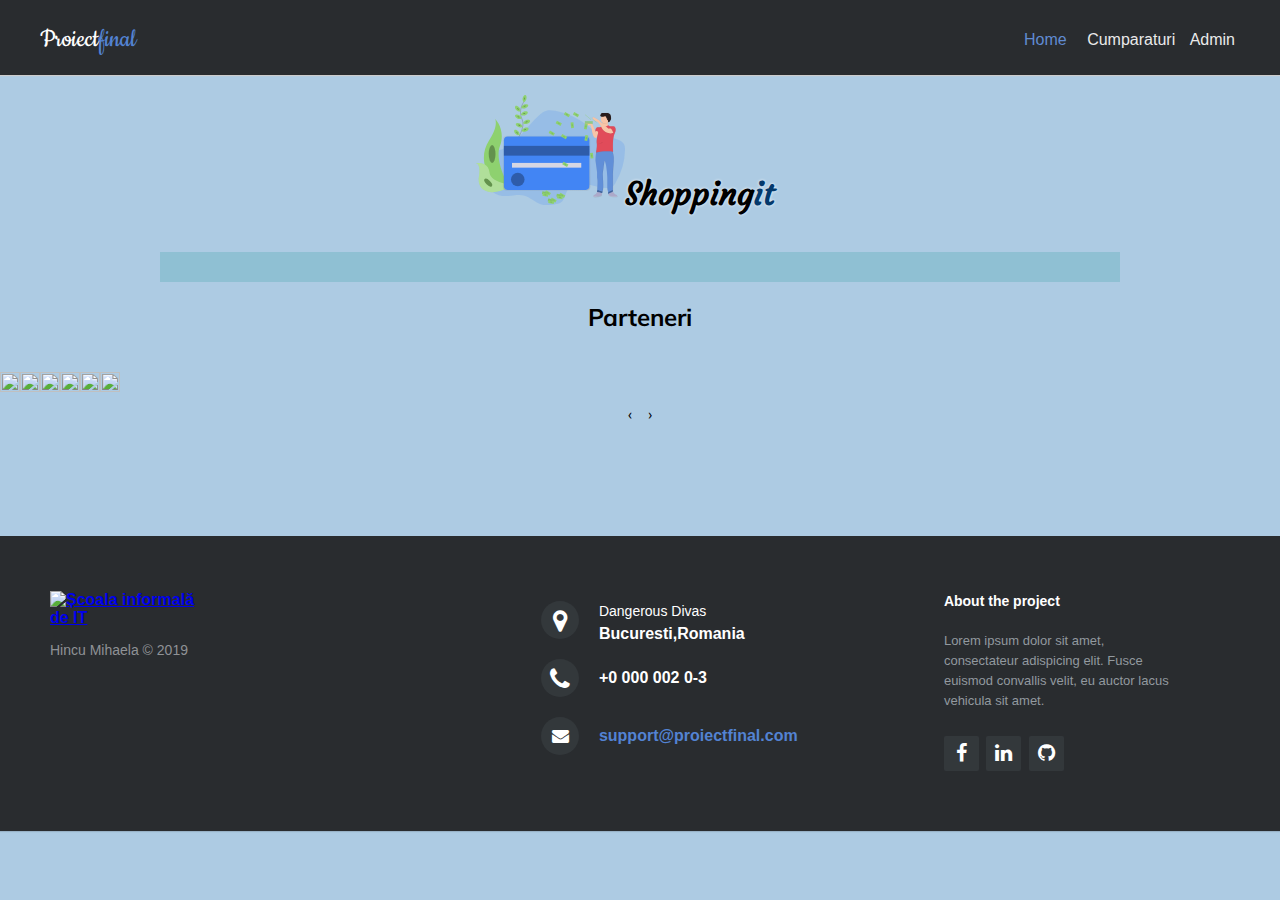
==== proiectfinal/index.html @ 2414eb9c "Add files via upload" ====
<!DOCTYPE html>

<head>

  <meta charset="UTF-8">
  <meta name="viewport" content="width=device-width, initial-scale=1.0">
  <title>ProiectFinal</title>


 <link rel="stylesheet" href="http://maxcdn.bootstrapcdn.com/font-awesome/4.2.0/css/font-awesome.min.css">


  <link href="https://fonts.googleapis.com/css?family=Muli" rel="stylesheet">

  <link href='http://fonts.googleapis.com/css?family=Cookie' rel='stylesheet' type='text/css'>
  <link href="https://fonts.googleapis.com/css?family=Courgette&display=swap" rel="stylesheet">

  <link rel="stylesheet" href="owlcarousel/owl.carousel.min.css">
  <link rel="stylesheet" href="owlcarousel/owl.theme.default.min.css">

  <link href="style.css" rel="stylesheet" />
  <link rel="stylesheet" href="grid.css">

</head>

<body onload="loading();" style="margin:0;">
  <div id="loader"></div>
  <div style="display:none;" id="myDiv" class="animate-bottom">
    <div>
      <header class="header-fixed">

        <div class="header-limiter">

          <h1><a href="index.html">Proiect<span>final</span></a></h1>

          <nav>
            <a href="index.html" class="selected">Home</a>
            <a href="cart/cart.html"> <span id="cartNumber"></span> Cumparaturi</a>
            <a href="admin/admin.html">Admin </a>
          </nav>

        </div>

      </header>

      <div>

        <h1 class="space title"><img class="makeitrain" src="undraw_make_it_rain_iwk4.svg" alt="">Shopping<span
            class="it">it</span>
        </h1>
      </div>

      <div class="wrapper col-lg-9 col-sm-9 col-xs-10 " id="productsWrapper"></div>

      <h2 style="margin-top:20px;">Parteneri</h2>
      <br>
      <div style="margin-top:20px;" class="owl-carousel">
        <img src="https://upload.wikimedia.org/wikipedia/commons/thumb/a/ac/Logo_eMAG.svg/1280px-Logo_eMAG.svg.png"
          alt="">
        <img src="https://zitec.com/sites/default/files/2016-06/flanco.png" alt="">
        <img src="https://s1.flanco.ro/cms_content/brand/lg/lgbrand_logo.png" alt="">
        <img src="https://upload.wikimedia.org/wikipedia/ro/thumb/9/9d/Logo_Altex.svg/1280px-Logo_Altex.svg.png" alt="">
        <img src="https://s1.flanco.ro/cms_content/brand/sony/sony_logo.png" alt="">
        <img src="https://financialintelligence.ro/wp-content/uploads/2018/06/logo-digi.png" alt="">
      </div>
      <footer class="footer-distributed space">

        <div class="footer-left">


          <a href="https://scoalainformala.ro/" rel="home"><img class="space"
              src="https://scoalainformala.ro/wp-content/uploads/2019/06/logo_color.png" alt="Școala informală de IT">
          </a>

          <p class="footer-company-name">Hincu Mihaela &copy; 2019</p>
        </div>

        <div class="footer-center">

          <div>
            <i class="fa fa-map-marker"></i>
            <p><span>Dangerous Divas</span>Bucuresti,Romania</p>
          </div>

          <div>
            <i class="fa fa-phone"></i>
            <p>+0 000 002 0-3</p>
          </div>

          <div>
            <i class="fa fa-envelope"></i>
            <p><a href="mailto:support@company.com">support@proiectfinal.com</a></p>
          </div>

        </div>

        <div class="footer-right">

          <p class="footer-company-about">
            <span>About the project</span>
            Lorem ipsum dolor sit amet, consectateur adispicing elit. Fusce euismod convallis velit, eu auctor lacus
            vehicula sit amet.
          </p>

          <div class="footer-icons">

            <a href="#"><i class="fa fa-facebook"></i></a>
            <a href="#"><i class="fa fa-linkedin"></i></a>
            <a href="#"><i class="fa fa-github"></i></a>

          </div>

        </div>

      </footer>
    </div>


    <script src="https://ajax.googleapis.com/ajax/libs/jquery/3.4.1/jquery.min.js"></script>

    <script src="jquery.min.js"></script>
    <script src="owlcarousel/owl.carousel.min.js"></script>
    <script src="jvs.js"></script>








</body>

</html>
---- proiectfinal/style.css ----
body {
  font-family: Muli !important;
  overflow-x: hidden;
  background-color: #ADCBE3!important;
  }

 
         
* {
  margin: 0;
  padding: 0;
}


.title {
	text-align:center;
	margin-top: 20px;
	font-family: 'Courgette', cursive;
	text-shadow: 0px 0px 3px white;
	
}
.it {
	color:  #04396C;
}
.makeitrain {
margin-left: -30px;

}

img {
    max-height: 150px;
    max-width: 150px;
    height: 100%;
    margin: auto;
}

.space {
  padding-bottom: 3%;
  
}


/* ============= HEADER =============== */
.header-fixed {
	background-color:#292c2f;
	box-shadow:0 1px 1px #ccc;
	padding: 20px 40px;
	height: 75px;
	color: #ffffff;
	box-sizing: border-box;
	top:-100px;


}

.header-fixed .header-limiter {
	max-width: 1200px;
	text-align: center;
	margin: 0 auto;
}


.header-fixed-placeholder{
	height: 80px;
	display: none;
}

hr {
	width: 50%;
	text-align: center;
}
/* Logo */

.header-fixed .header-limiter h1 {
	float: left;
	font: normal 28px Cookie, Arial, Helvetica, sans-serif;
	line-height: 40px;
	margin: 0;
}

.header-fixed .header-limiter h1 span {
	color: #5383d3;
}

/* The navigation links */

.header-fixed .header-limiter a {
	color: #ffffff;
	text-decoration: none;
}

.header-fixed .header-limiter nav {
	font:16px Arial, Helvetica, sans-serif;
	line-height: 40px;
	float: right;
}

.header-fixed .header-limiter nav a{
	display: inline-block;
	padding: 0 5px;
	text-decoration:none;
	color: #ffffff;
	opacity: 0.9;
}

.header-fixed .header-limiter nav a:hover{
	opacity: 1;
}

.header-fixed .header-limiter nav a.selected {
	color: #608bd2;
	pointer-events: none;
	opacity: 1;
}

/* Fixed version of the header */

body.fixed .header-fixed {
	padding: 10px 40px;
	height: 50px;
	position: fixed;
	width: 100%;
	top: 0;
	left: 0;
	z-index: 1;
}

body.fixed .header-fixed-placeholder {
	display: block;
}

body.fixed .header-fixed .header-limiter h1 {
	font-size: 24px;
	line-height: 30px;
}

body.fixed .header-fixed .header-limiter nav {
	line-height: 28px;
	font-size: 13px;
}




@media all and (max-width: 600px) {

	.header-fixed {
		padding: 20px 0;
		height: 75px;
	}

	.header-fixed .header-limiter h1 {
		float: none;
		margin: -8px 0 10px;
		text-align: center;
		font-size: 24px;
		line-height: 1;
	}

	.header-fixed .header-limiter nav {
		line-height: 1;
		float:none;
	}

	.header-fixed .header-limiter nav a {
		font-size: 13px;
	}

	body.fixed .header-fixed {
		display: none;
	}

}

/* ============= FOOTER =============== */
.footer-distributed{
	background-color: #292c2f;
	box-shadow: 0 1px 1px 0 rgba(0, 0, 0, 0.12);
	box-sizing: border-box;
	width: 100%;
	text-align: left;
	font: bold 16px sans-serif;

	padding: 55px 50px;
	margin-top: 80px;
}

.footer-distributed .footer-left,
.footer-distributed .footer-center,
.footer-distributed .footer-right{
	display: inline-block;
	vertical-align: top;
}

/* Footer left */

.footer-distributed .footer-left{
	width: 40%;
}

.footer-distributed .footer-left img {
  width:100%;
}



/* Footer links */

.footer-distributed .footer-links{
	color:  #ffffff;
	margin: 20px 0 12px;
	padding: 0;
}

.footer-distributed .footer-links a{
	display:inline-block;
	line-height: 1.8;
	text-decoration: none;
	color:  inherit;
}

.footer-distributed .footer-company-name{
	color:  #8f9296;
	font-size: 14px;
	font-weight: normal;
	margin: 0;
}

/* Footer Center */

.footer-distributed .footer-center{
	width: 35%;
}

.footer-distributed .footer-center i{
	background-color:  #33383b;
	color: #ffffff;
	font-size: 25px;
	width: 38px;
	height: 38px;
	border-radius: 50%;
	text-align: center;
	line-height: 42px;
	margin: 10px 15px;
	vertical-align: middle;
}

.footer-distributed .footer-center i.fa-envelope{
	font-size: 17px;
	line-height: 38px;
}

.footer-distributed .footer-center p{
	display: inline-block;
	color: #ffffff;
	vertical-align: middle;
	margin:0;
}

.footer-distributed .footer-center p span{
	display:block;
	font-weight: normal;
	font-size:14px;
	line-height:2;
}

.footer-distributed .footer-center p a{
	color:  #5383d3;
	text-decoration: none;;
}


/* Footer Right */

.footer-distributed .footer-right{
	width: 20%;
}

.footer-distributed .footer-company-about{
	line-height: 20px;
	color:  #92999f;
	font-size: 13px;
	font-weight: normal;
	margin: 0;
}

.footer-distributed .footer-company-about span{
	display: block;
	color:  #ffffff;
	font-size: 14px;
	font-weight: bold;
	margin-bottom: 20px;
}

.footer-distributed .footer-icons{
	margin-top: 25px;
}

.footer-distributed .footer-icons a{
	display: inline-block;
	width: 35px;
	height: 35px;
	cursor: pointer;
	background-color:  #33383b;
	border-radius: 2px;

	font-size: 20px;
	color: #ffffff;
	text-align: center;
	line-height: 35px;

	margin-right: 3px;
	margin-bottom: 5px;
}



@media (max-width: 880px) {

	.footer-distributed{
		font: bold 14px sans-serif;
	}

	.footer-distributed .footer-left,
	.footer-distributed .footer-center,
	.footer-distributed .footer-right{
		display: block;
		width: 100%;
		margin-bottom: 40px;
		text-align: center;
	}

	.footer-distributed .footer-center i{
		margin-left: 0;
	}

}


/* ============== COLOANE ============== */



.wrapper {
	margin-left: auto;
    margin-right: auto;
    width: 8em;
	background: rgba(76, 168, 175, 0.3);
	padding: 30px 30px 0px 30px;
	display: flex;
	flex-wrap: wrap;
	justify-content: space-around;

  }
  
.column {
  float: left;
  
  padding: 0 10px;
  margin-bottom: 30px;
}

.card {
  box-shadow: 0 14px 18px 0 rgba(0, 0, 0, 0.2);
  padding: 16px;
  text-align: center;
  background-color: #F7EFED;
  width: 300px;
  height: 300px;
  margin: auto;
  margin-left: 30px;
  transition:  0.5s;
  
}
.card:hover{
	transform: scale(1.07);;
transition: all 0.5s ease-out;

}




/* BUTTON BUY */

a,button{cursor: pointer;}
  .raise{
	  background-color: rgb(211, 199, 203);
	  color: #00847E;
  }  
  .raise:hover,
  .raise:focus {
	box-shadow: 0 0.5em 0.5em -0.4em var(--hover);
	transform: translateY(-0.25em);
  }


button {  
  color: var(--color);
  transition: 0.25s;
  
}

button:hover {
	color:#fff;
	
}


button {
  background: none;
  border: 2px solid;
  font: inherit;
  line-height: 1;
  margin: 0.5em;
  padding: 1em 2em;
}


/* LOADING */
#loader {
	position: absolute;
	left: 50%;
	top: 50%;
	z-index: 1;
	width: 150px;
	height: 150px;
	margin: -75px 0 0 -75px;
	border: 16px solid #f3f3f3;
	border-radius: 50%;
	border-top: 16px solid #34db87;
	width: 120px;
	height: 120px;
	-webkit-animation: spin 2s linear infinite;
	animation: spin 2s linear infinite;
  }
  
  @-webkit-keyframes spin {
	0% { -webkit-transform: rotate(0deg); }
	100% { -webkit-transform: rotate(360deg); }
  }
  
  @keyframes spin {
	0% { transform: rotate(0deg); }
	100% { transform: rotate(360deg); }
  }
  
  /* Add animation to "page content" */
  .animate-bottom {
	position: relative;
	-webkit-animation-name: animatebottom;
	-webkit-animation-duration: 1s;
	animation-name: animatebottom;
	animation-duration: 1s
  }
  
  @-webkit-keyframes animatebottom {
	from { bottom:-100px; opacity:0 } 
	to { bottom:0px; opacity:1 }
  }
  
  @keyframes animatebottom { 
	from{ bottom:-100px; opacity:0 } 
	to{ bottom:0; opacity:1 }
  }
  
  #myDiv {
	display: none;
	text-align: center;
  }
  /* Loading end */





  /* REVIEW */


  #cartNumber {
	margin-left: 6px;
	margin-top: 6px;
	font-size: 13px;
	color: white;
  }
---- proiectfinal/grid.css ----
.col-xl-1,.col-xl-10,.col-xl-11,.col-xl-12,.col-xl-2,.col-xl-3,.col-xl-4,.col-xl-5,.col-xl-7,.col-xl-6,.col-xl-8,.col-xl-9,
.col-lg-1,.col-lg-10,.col-lg-11,.col-lg-12,.col-lg-2,.col-lg-3,.col-lg-4,.col-lg-5,.col-lg-7,.col-lg-6,.col-lg-8,.col-lg-9,
.col-md-1,.col-md-10,.col-md-11,.col-md-12,.col-md-2,.col-md-3,.col-md-4,.col-md-5,.col-md-7,.col-md-6,.col-md-8,.col-md-9,
.col-sm-1,.col-sm-10,.col-sm-11,.col-sm-12,.col-sm-2,.col-sm-3,.col-sm-4,.col-sm-5,.col-sm-7,.col-sm-6,.col-sm-8,.col-sm-9,
.col-xs-1,.col-xs-10,.col-xs-11,.col-xs-12,.col-xs-2,.col-xs-3,.col-xs-4,.col-xs-5,.col-xs-7,.col-xs-6,.col-xs-8,.col-xs-9{
	box-sizing: border-box;
}

/*<editor-fold desc="Extra Small Screen .col-xs-">*/
.col-xs-12 {
	width: 100%;
}
.col-xs-11 {
	width: 91.66666667%;
}
.col-xs-10 {
	width: 83.33333333%;
}
.col-xs-9 {
	width: 75%;
}
.col-xs-8 {
	width: 66.66666667%;
}
.col-xs-7 {
	width: 58.33333333%;
}
.col-xs-6 {
	width: 50%;
}
.col-xs-5 {
	width: 41.66666667%;
}
.col-xs-4 {
	width: 33.33333333%;
}
.col-xs-3 {
	width: 25%;
}
.col-xs-2 {
	width: 16.66666667%;
}
.col-xs-1 {
	width: 8.33333333%;
}

/*</editor-fold>*/

/*<editor-fold desc="Small Screen .col-sm- min-width: 768px">*/
@media (min-width: 768px) {
	.col-sm-12 {
		width: 100%;
	}
	.col-sm-11 {
		width: 91.66666667%;
	}
	.col-sm-10 {
		width: 83.33333333%;
	}
	.col-sm-9 {
		width: 75%;
	}
	.col-sm-8 {
		width: 66.66666667%;
	}
	.col-sm-7 {
		width: 58.33333333%;
	}
	.col-sm-6 {
		width: 50%;
	}
	.col-sm-5 {
		width: 41.66666667%;
	}
	.col-sm-4 {
		width: 33.33333333%;
	}
	.col-sm-3 {
		width: 25%;
	}
	.col-sm-2 {
		width: 16.66666667%;
	}
	.col-sm-1 {
		width: 8.33333333%;
	}
}
/*</editor-fold>*/

/*<editor-fold desc="Medium Screen .col-md- min-width: 992px">*/
@media (min-width: 992px) {
	.col-md-12 {
		width: 100%;
	}
	.col-md-11 {
		width: 91.66666667%;
	}
	.col-md-10 {
		width: 83.33333333%;
	}
	.col-md-9 {
		width: 75%;
	}
	.col-md-8 {
		width: 66.66666667%;
	}
	.col-md-7 {
		width: 58.33333333%;
	}
	.col-md-6 {
		width: 50%;
	}
	.col-md-5 {
		width: 41.66666667%;
	}
	.col-md-4 {
		width: 33.33333333%;
	}
	.col-md-3 {
		width: 25%;
	}
	.col-md-2 {
		width: 16.66666667%;
	}
	.col-md-1 {
		width: 8.33333333%;
	}
}
/*</editor-fold>*/

/*<editor-fold desc="Large Screen .col-lg- min-width: 1200px">*/
@media (min-width: 1200px) {
	.col-lg-12 {
		width: 100%;
	}
	.col-lg-11 {
		width: 91.66666667%;
	}
	.col-lg-10 {
		width: 83.33333333%;
	}
	.col-lg-9 {
		width: 75%;
	}
	.col-lg-8 {
		width: 66.66666667%;
	}
	.col-lg-7 {
		width: 58.33333333%;
	}
	.col-lg-6 {
		width: 50%;
	}
	.col-lg-5 {
		width: 41.66666667%;
	}
	.col-lg-4 {
		width: 33.33333333%;
	}
	.col-lg-3 {
		width: 25%;
	}
	.col-lg-2 {
		width: 16.66666667%;
	}
	.col-lg-1 {
		width: 8.33333333%;
	}
}
/*</editor-fold>*/
/*<editor-fold desc="Extra Large Screen .col-xl- min-width: 1600px">*/
@media (min-width: 1600px) {
	.col-xl-12 {
		width: 100%;
	}
	.col-xl-11 {
		width: 91.66666667%;
	}
	.col-xl-10 {
		width: 83.33333333%;
	}
	.col-xl-9 {
		width: 75%;
	}
	.col-xl-8 {
		width: 66.66666667%;
	}
	.col-xl-7 {
		width: 58.33333333%;
	}
	.col-xl-6 {
		width: 50%;
	}
	.col-xl-5 {
		width: 41.66666667%;
	}
	.col-xl-4 {
		width: 33.33333333%;
	}
	.col-xl-3 {
		width: 25%;
	}
	.col-xl-2 {
		width: 16.66666667%;
	}
	.col-xl-1 {
		width: 8.33333333%;
	}
}
/*</editor-fold>*/
</style>
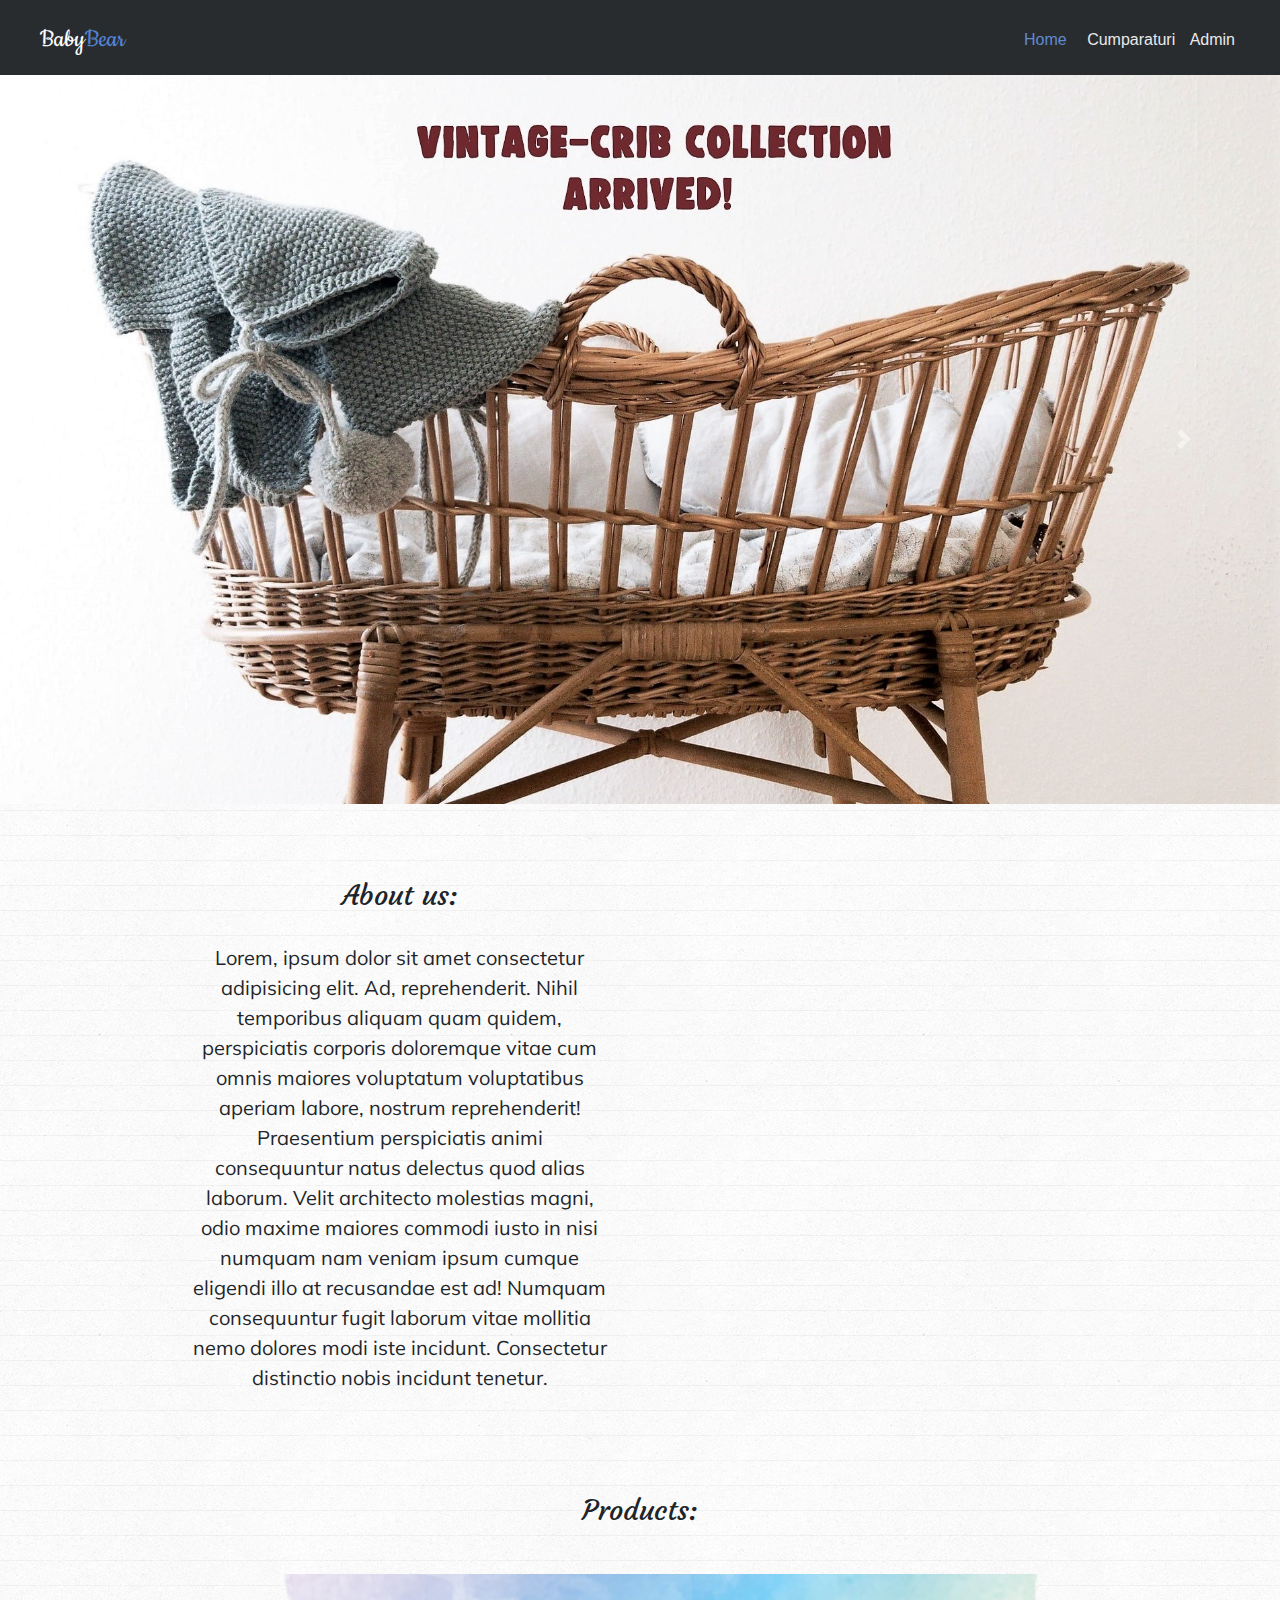
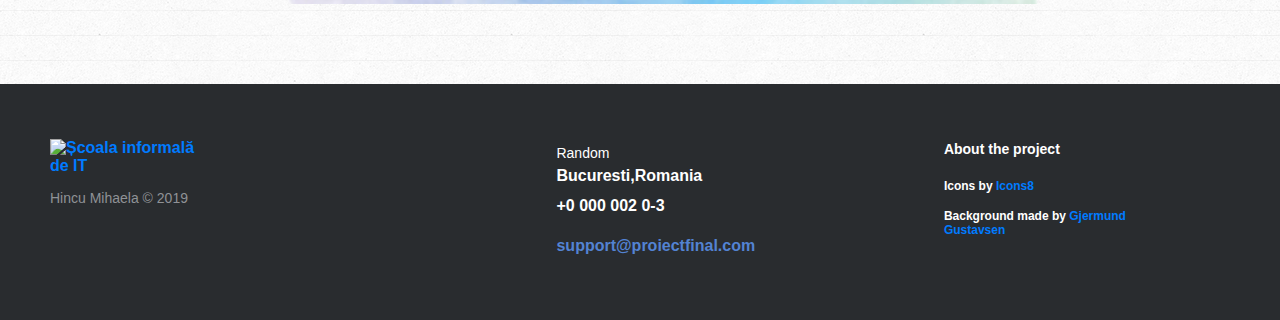
==== commit e2a6b344: "Add files via upload" ====
--- a/proiectfinal/index.html
+++ b/proiectfinal/index.html
@@ -7,7 +7,7 @@
   <title>ProiectFinal</title>
 
 
- <link rel="stylesheet" href="http://maxcdn.bootstrapcdn.com/font-awesome/4.2.0/css/font-awesome.min.css">
+  <link rel="stylesheet" href="https://stackpath.bootstrapcdn.com/bootstrap/4.3.1/css/bootstrap.min.css">
 
 
   <link href="https://fonts.googleapis.com/css?family=Muli" rel="stylesheet">
@@ -15,8 +15,6 @@
   <link href='http://fonts.googleapis.com/css?family=Cookie' rel='stylesheet' type='text/css'>
   <link href="https://fonts.googleapis.com/css?family=Courgette&display=swap" rel="stylesheet">
 
-  <link rel="stylesheet" href="owlcarousel/owl.carousel.min.css">
-  <link rel="stylesheet" href="owlcarousel/owl.theme.default.min.css">
 
   <link href="style.css" rel="stylesheet" />
   <link rel="stylesheet" href="grid.css">
@@ -31,7 +29,7 @@
 
         <div class="header-limiter">
 
-          <h1><a href="index.html">Proiect<span>final</span></a></h1>
+          <h1><a href="index.html">Baby<span>Bear</span></a></h1>
 
           <nav>
             <a href="index.html" class="selected">Home</a>
@@ -42,27 +40,51 @@
         </div>
 
       </header>
+      <div id="carouselExampleFade" class="carousel slide carousel-fade " data-ride="carousel">
+        <div class="carousel-inner">
+          <div class="carousel-item active">
+            <img src="Untitled.jpg" id="carouselimg" class="d-block w-100" alt="..."> </img>
+          </div>
+          <div class="carousel-item">
+            <img src="baby2.jpg" id="carouselimg" class="d-block w-100" alt="..."> </img>
+          </div>
 
+        </div>
+        <a class="carousel-control-prev" href="#carouselExampleFade" role="button" data-slide="prev">
+          <span class="carousel-control-prev-icon" aria-hidden="true"></span>
+          <span class="sr-only">Previous</span>
+        </a>
+        <a class="carousel-control-next" href="#carouselExampleFade" role="button" data-slide="next">
+          <span class="carousel-control-next-icon" aria-hidden="true"></span>
+          <span class="sr-only">Next</span>
+        </a>
+      </div>
       <div>
 
-        <h1 class="space title"><img class="makeitrain" src="undraw_make_it_rain_iwk4.svg" alt="">Shopping<span
-            class="it">it</span>
-        </h1>
       </div>
+
+      <div class="row">
+
+        <div id="about" class="col-xl-5 ">
+          <h3 class="space title">About us:</h3>
+          <p>Lorem, ipsum dolor sit amet consectetur adipisicing elit. Ad, reprehenderit. Nihil temporibus aliquam quam
+            quidem, perspiciatis corporis doloremque vitae cum omnis maiores voluptatum voluptatibus aperiam labore,
+            nostrum reprehenderit! Praesentium perspiciatis animi consequuntur natus delectus quod alias laborum. Velit
+            architecto molestias magni, odio maxime maiores commodi iusto in nisi numquam nam veniam ipsum cumque
+            eligendi illo at recusandae est ad! Numquam consequuntur fugit laborum vitae mollitia nemo dolores modi iste
+            incidunt. Consectetur distinctio nobis incidunt tenetur.
+          </p>
+          <div class="aboutimg"></div>
+        </div>
+        <div class="babyicon col-xl-2 "> </div>
+      </div>
+
+
+
+      <h3 class="space title">Products:</h3>
 
       <div class="wrapper col-lg-9 col-sm-9 col-xs-10 " id="productsWrapper"></div>
 
-      <h2 style="margin-top:20px;">Parteneri</h2>
-      <br>
-      <div style="margin-top:20px;" class="owl-carousel">
-        <img src="https://upload.wikimedia.org/wikipedia/commons/thumb/a/ac/Logo_eMAG.svg/1280px-Logo_eMAG.svg.png"
-          alt="">
-        <img src="https://zitec.com/sites/default/files/2016-06/flanco.png" alt="">
-        <img src="https://s1.flanco.ro/cms_content/brand/lg/lgbrand_logo.png" alt="">
-        <img src="https://upload.wikimedia.org/wikipedia/ro/thumb/9/9d/Logo_Altex.svg/1280px-Logo_Altex.svg.png" alt="">
-        <img src="https://s1.flanco.ro/cms_content/brand/sony/sony_logo.png" alt="">
-        <img src="https://financialintelligence.ro/wp-content/uploads/2018/06/logo-digi.png" alt="">
-      </div>
       <footer class="footer-distributed space">
 
         <div class="footer-left">
@@ -79,7 +101,7 @@
 
           <div>
             <i class="fa fa-map-marker"></i>
-            <p><span>Dangerous Divas</span>Bucuresti,Romania</p>
+            <p><span>Random</span>Bucuresti,Romania</p>
           </div>
 
           <div>
@@ -98,17 +120,11 @@
 
           <p class="footer-company-about">
             <span>About the project</span>
-            Lorem ipsum dolor sit amet, consectateur adispicing elit. Fusce euismod convallis velit, eu auctor lacus
-            vehicula sit amet.
+            <p class="footer-company">Icons by<a href="https://icons8.com/icon/91783/babys-room"> Icons8</a></p>
+            <p class="footer-company">Background made by <a href="https://tight.no/">Gjermund Gustavsen</a>
+
           </p>
 
-          <div class="footer-icons">
-
-            <a href="#"><i class="fa fa-facebook"></i></a>
-            <a href="#"><i class="fa fa-linkedin"></i></a>
-            <a href="#"><i class="fa fa-github"></i></a>
-
-          </div>
 
         </div>
 
@@ -116,10 +132,16 @@
     </div>
 
 
-    <script src="https://ajax.googleapis.com/ajax/libs/jquery/3.4.1/jquery.min.js"></script>
+    <script src="https://code.jquery.com/jquery-3.3.1.slim.min.js"
+      integrity="sha384-q8i/X+965DzO0rT7abK41JStQIAqVgRVzpbzo5smXKp4YfRvH+8abtTE1Pi6jizo"
+      crossorigin="anonymous"></script>
+    <script src="https://cdnjs.cloudflare.com/ajax/libs/popper.js/1.14.7/umd/popper.min.js"
+      integrity="sha384-UO2eT0CpHqdSJQ6hJty5KVphtPhzWj9WO1clHTMGa3JDZwrnQq4sF86dIHNDz0W1"
+      crossorigin="anonymous"></script>
+    <script src="https://stackpath.bootstrapcdn.com/bootstrap/4.3.1/js/bootstrap.min.js"
+      integrity="sha384-JjSmVgyd0p3pXB1rRibZUAYoIIy6OrQ6VrjIEaFf/nJGzIxFDsf4x0xIM+B07jRM"
+      crossorigin="anonymous"></script>
 
-    <script src="jquery.min.js"></script>
-    <script src="owlcarousel/owl.carousel.min.js"></script>
     <script src="jvs.js"></script>
 
 
@@ -131,4 +153,4 @@
 
 </body>
 
-</html>
+</html>--- a/proiectfinal/style.css
+++ b/proiectfinal/style.css
@@ -1,7 +1,7 @@
 body {
-  font-family: Muli !important;
+  font-family: "Muli" !important;
   overflow-x: hidden;
-  background-color: #ADCBE3!important;
+  background-image: url(linedpaper.png);
   }
 
  
@@ -19,19 +19,45 @@
 	text-shadow: 0px 0px 3px white;
 	
 }
-.it {
-	color:  #04396C;
-}
-.makeitrain {
-margin-left: -30px;
-
-}
-
-img {
+
+
+#about {
+	text-align: center;
+	background-image: url(patch.png);
+	padding:55px;
+    margin-left: 20%;
+   background-position: center;
+   background-size: 100%;
+   background-repeat: no-repeat;
+   
+
+}
+
+.babyicon {
+	text-align: center;
+
+	padding:55px;
+   background-position: center;
+   
+   background-repeat: no-repeat;
+background-image: url("https://img.icons8.com/cotton/150/000000/babys-room.png")
+}
+#about p {
+	font-size: 20px;
+	padding:10px;
+
+}
+#carouselimg {
+	background-image: linear-gradient(rgba(247, 247, 247, 0.144), rgba(255, 255, 255, 0.144));
+	height:870px;
+}
+
+#productsWrapper img, img.space {
     max-height: 150px;
     max-width: 150px;
     height: 100%;
-    margin: auto;
+	margin: auto;
+
 }
 
 .space {
@@ -78,7 +104,7 @@
 	margin: 0;
 }
 
-.header-fixed .header-limiter h1 span {
+ h1 span {
 	color: #5383d3;
 }
 
@@ -139,8 +165,35 @@
 	font-size: 13px;
 }
 
-
-
+@media all and (max-width: 1500px) {
+	#carouselimg {
+		background-image: linear-gradient(rgba(247, 247, 247, 0.144), rgba(255, 255, 255, 0.144));
+		height:auto;
+	}
+	#about {
+		margin-left: auto;
+		margin-right:auto;
+text-align: center;
+background-image:none;
+
+	}
+
+	.babyicon {
+		
+		margin-right: 20%;
+	   background-position: center;
+	   background-size: 80%;
+	   background-repeat: no-repeat;
+	background-image: url("https://img.icons8.com/cotton/150/000000/babys-room.png");
+	}
+
+}
+@media all and (max-width: 1199px) {
+	.babyicon {
+		background-image: none;
+	}
+
+}
 
 @media all and (max-width: 600px) {
 
@@ -169,7 +222,15 @@
 	body.fixed .header-fixed {
 		display: none;
 	}
-
+	.babyicon {
+		background-image: url("https://img.icons8.com/cotton/150/000000/babys-room.png");
+		margin-left:auto;
+		margin-right:auto;
+		background-position: center;
+		
+		background-size: 20%;
+		background-repeat: no-repeat;
+	}
 }
 
 /* ============= FOOTER =============== */
@@ -345,12 +406,15 @@
 	margin-left: auto;
     margin-right: auto;
     width: 8em;
-	background: rgba(76, 168, 175, 0.3);
+	background-image:url(patch2.png);
+	background-position: center;
+	background-size: 100%;
+	background-repeat: no-repeat;
 	padding: 30px 30px 0px 30px;
 	display: flex;
 	flex-wrap: wrap;
 	justify-content: space-around;
-
+	border-radius: 30px;
   }
   
 .column {
@@ -369,6 +433,7 @@
   height: 300px;
   margin: auto;
   margin-left: 30px;
+  margin-bottom: 30px;
   transition:  0.5s;
   
 }
@@ -379,14 +444,17 @@
 }
 
 
-
+.footer-company {
+	font-size: 12px;
+	color: white;
+}
 
 /* BUTTON BUY */
 
 a,button{cursor: pointer;}
   .raise{
 	  background-color: rgb(211, 199, 203);
-	  color: #00847E;
+	  color: rgb(0, 0, 0);
   }  
   .raise:hover,
   .raise:focus {
